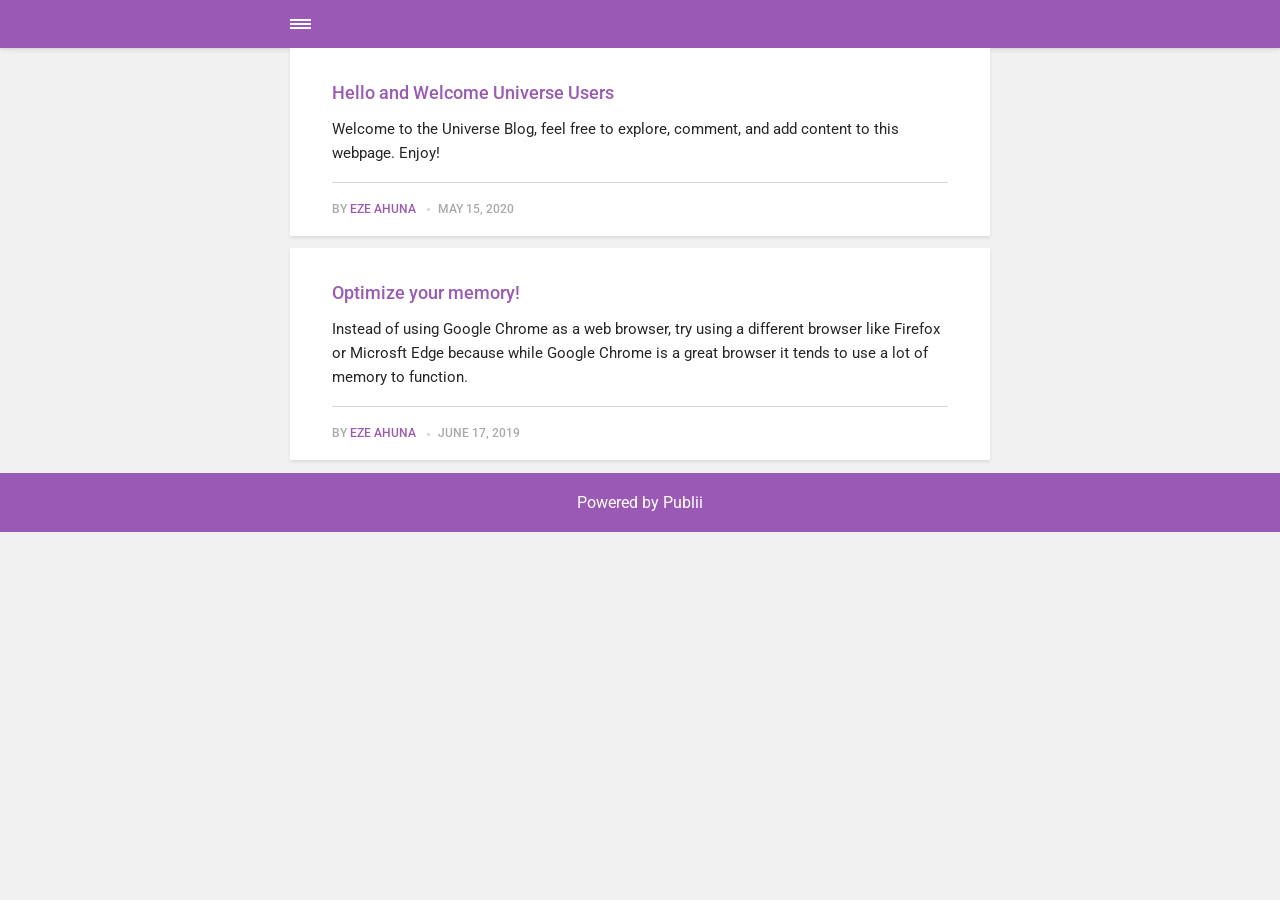
==== amp/index.html @ 473796ad "Initial commit" ====
<!doctype html><html amp lang="en"><head><meta charset="utf-8"><title>Universe Blog</title><meta name="description" content="Website for users in the universe workgroup"><link rel="canonical" href="https://universe-blog.net/"><meta name="viewport" content="width=device-width,minimum-scale=1,initial-scale=1"><link href="https://fonts.googleapis.com/css?family=Roboto:400,700&display=swap" rel="stylesheet" type="text/css"><script async custom-element="amp-sidebar" src="https://cdn.ampproject.org/v0/amp-sidebar-0.1.js"></script><script async custom-element="amp-iframe" src="https://cdn.ampproject.org/v0/amp-iframe-0.1.js"></script><script async custom-element="amp-video" src="https://cdn.ampproject.org/v0/amp-video-0.1.js"></script><script type="application/ld+json">{"@context":"http://schema.org","@type":"Organization","name":"Universe Blog","url":"https://universe-blog.net/amp/"}</script><style amp-custom>article,
aside,
footer,
header,
hgroup,
main,
nav,
section {
  display: block; }

*,
*:before,
*:after {
  -webkit-box-sizing: content-box;
  box-sizing: content-box;
  margin: 0;
  padding: 0; }

li {
  list-style: none; }

amp-img {
  max-width: 100%; }

button,
input,
select,
textarea {
  font: inherit; }

html {
  font-size: 1rem; }

body {
  background: #f1f1f1;
  color: #262626;
  font-family: -apple-system, BlinkMacSystemFont, "Segoe UI", Roboto, Oxygen-Sans, Ubuntu, Cantarell, "Helvetica Neue", sans-serif;
  line-height: 1.6; }

a {
  color:  #9B59B6;
  text-decoration: none;
  -webkit-transition: all 0.12s linear 0s;
  -o-transition: all 0.12s linear 0s;
  transition: all 0.12s linear 0s; }

a:hover {
  color: #262626;
  text-decoration: underline;
  -webkit-text-decoration-skip: ink;
  text-decoration-skip: ink; }

a:active {
  color: #262626; }

a:focus {
  outline: 2px dotted #9B59B6; }

figure,
blockquote,
p,
ul,
ol,
dl,
table,
hr,
fieldset {
  margin-top: 1.6rem; }

h1,
h2,
h3,
h4,
h5,
h6 {
  color: #262626;
  font-family: -apple-system, BlinkMacSystemFont, "Segoe UI", Roboto, Oxygen-Sans, Ubuntu, Cantarell, "Helvetica Neue", sans-serif;
  font-weight: 500;
  line-height: 1.2;
  margin-top: 2.13333rem; }

h1 {
  font-size: 1.67583rem;
  font-weight: normal; }

h2 {
  font-size: 1.4729rem; }

h3 {
  font-size: 1.29454rem; }

h4 {
  font-size: 1.13778rem; }

h5 {
  font-size: 1rem; }

h6 {
  font-size: 0.87891rem; }

h2 + p,
h3 + p,
h4 + p,
h5 + p,
h6 + p {
  margin-top: 0.8rem; }

b,
strong {
  font-weight: 600; }

blockquote {
  color: #6c7175;
  font-family: "Droid Serif", "Times", "Source Serif Pro", serif;
  font-style: italic;
  padding: 1.33333rem 0.53333rem 1.33333rem 3.2rem;
  position: relative; }
  blockquote:before {
    display: block;
    content: "\201C";
    font-size: 4.41226rem;
    position: absolute;
    left: 0;
    top: -12px;
    color: rgba(108, 113, 117, 0.5); }
  blockquote > :nth-child(1) {
    margin-top: 0; }

ul,
ol {
  margin-left: 2rem; }
  ul > li,
  ol > li {
    list-style: inherit;
    padding: 0 0 0.26667rem 0.26667rem; }

dl dt {
  color: #262626;
  font-weight: 600; }

code,
pre {
  background-color: #f1f1f1;
  font-family: monospace; }

pre {
  margin: 1.6rem 0 0;
  padding: 1.6rem;
  white-space: pre-wrap;
  word-wrap: break-word;
  overflow-x: auto; }
  pre > code {
    color: #262626;
    padding: 0; }

code {
  border-radius: 3px;
  color: #262626;
  padding: 0.26667rem 0.53333rem; }

table {
  border-collapse: collapse;
  border-spacing: 0;
  border: 1px solid #d4d4d4;
  width: 100%;
  overflow-x: auto;
  vertical-align: top;
  text-align: left;
  white-space: nowrap; }
  table th {
    font-weight: 500;
    padding: 0.53333rem 1.06667rem; }
  table tr {
    border-bottom: 1px solid #d4d4d4; }
    table tr:nth-child(2n) {
      background: #f1f1f1; }
  table td {
    padding: 0.53333rem 1.06667rem; }

figcaption {
  clear: both;
  color: rgba(108, 113, 117, 0.6);
  font-size: 0.82397rem;
  margin: 0.8rem 0 0;
  text-align: center; }

sub,
sup {
  font-size: 65%; }

hr {
  border: 0;
  height: 0;
  border-top: 1px solid rgba(0, 0, 0, 0.1);
  border-bottom: 1px solid rgba(255, 255, 255, 0.3); }

.btn, [type=button],
[type=submit],
button {
  background: #9B59B6;
  border: none;
  border-radius: 2px;
  color: #ffffff;
  cursor: pointer;
  display: inline-block;
  font-size: 0.87891rem;
  font-weight: 500;
  line-height: 1.9;
  padding: 0.53333rem 1.33333rem;
  text-align: center;
  text-decoration: none;
  -webkit-transition: all .15s ease;
  -o-transition: all .15s ease;
  transition: all .15s ease;
  width: auto; }
  .btn:hover, [type=button]:hover,
  [type=submit]:hover,
  button:hover {
    background: #262626;
    color: #ffffff; }
  .btn:focus, [type=button]:focus,
  [type=submit]:focus,
  button:focus {
    outline: none; }
  .btn-outline {
    border: 1px solid #ddd;
    background: #ffffff;
    border-radius: 3px;
    color: #262626; }

[type=button],
[type=submit],
button {
  text-transform: uppercase;
  -webkit-appearance: none;
  -moz-appearance: none; }

.navbar {
  background: #9B59B6;
  -webkit-box-shadow: 0 0 6px 0 rgba(0, 0, 0, 0.2);
  box-shadow: 0 0 6px 0 rgba(0, 0, 0, 0.2);
  line-height: 3;
  max-height: 4rem; }
  .navbar > div {
    -webkit-box-align: center;
    -ms-flex-align: center;
    align-items: center;
    display: -webkit-box;
    display: -ms-flexbox;
    display: flex;
    -webkit-box-pack: center;
    -ms-flex-pack: center;
    justify-content: center;
    text-align: left;
    max-width: 700px;
    margin: 0 auto; }
  .navbar a {
    color: #ffffff;
    text-decoration: none; }
  .navbar-sidebar-toggle {
    left: 0;
    position: relative;
    text-indent: -99999rem; }
    .navbar-sidebar-toggle:before {
      content: "";
      display: block;
      border-top: 0.375rem double #ffffff;
      border-bottom: 0.125rem solid #ffffff;
      height: 0.125rem;
      position: absolute;
      text-indent: 0;
      top: 50%;
      width: 1.3rem;
      -webkit-transform: translate(0px, -50%);
      -ms-transform: translate(0px, -50%);
      transform: translate(0px, -50%); }


.logo {
            background-image: url('https://universe-blog.net/media/website/orbit_sm.png');
            background-size: auto 2rem;
            background-repeat: no-repeat;
            background-position: center center;
            display: inline-block;
  font-weight: 600;
  line-height: 1;
            margin: 0 auto;
            height: 2rem;
            text-indent: -9999px;
            width: 240px;vertical-align: middle;
        }
        .logo.logo-text {
            line-height: 2;
            text-align: center;
            text-indent: 0;
        }

amp-sidebar {
  background: #ffffff;
  width: 240px; }
  amp-sidebar > ul {
    margin: 0.8rem 0 0;
    padding: 0; }
    amp-sidebar > ul ul {
      border-left: 1px solid #d4d4d4;
      margin: 0.53333rem 0 0; }
    amp-sidebar > ul li {
      color: #262626;
      font-size: 0.9375rem;
      font-weight: 600;
      list-style: none;
      line-height: 1.4;
      padding: 0.42667rem 1.06667rem; }
      amp-sidebar > ul li li {
        font-weight: normal;
        padding: 0.26667rem 0 0.26667rem 1.06667rem; }
    amp-sidebar > ul a,
    amp-sidebar > ul a:visited {
      color: #262626; }

.bg-white {
  background: #ffffff; }

.wrap-page {
  max-width: 700px;
  margin: 0 auto; }

@media all and (max-width: 43.6875em) {
  .wrap-inner {
    padding: 0 6%; } }

.page-title {
  background: #ffffff;
  -webkit-box-shadow: 0 2px 3px rgba(38, 38, 38, 0.1);
  box-shadow: 0 2px 3px rgba(38, 38, 38, 0.1);
  margin-bottom: 0.8rem;
  padding: 1.6rem 6%; }
  .page-title > h1 {
    margin: 0;
    font-size: 1.29454rem; }
  .page-title > p {
    font-size: 0.87891rem;
    color: #6c7175;
    line-height: 1.3;
    margin: 0.26667rem 0 0; }
  .page-title-author {
    border-radius: 50%;
    float: left;
    height: 2.5rem;
    width: 2.5rem; }
    .page-title-author + h1 {
      margin-left: 3.5rem; }
      .page-title-author + h1 + p {
        margin-left: 3.5rem; }

.card {
  background: #ffffff;
  -webkit-box-shadow: 0 2px 3px rgba(38, 38, 38, 0.1);
  box-shadow: 0 2px 3px rgba(38, 38, 38, 0.1);
  margin-bottom: 0.8rem;
  padding-bottom: 1.06667rem; }

  .card-meta {
    border-top: 1px solid #d4d4d4;
    color: rgba(108, 113, 117, 0.6);
    font-size: 0.7242rem;
    font-weight: 500;
    margin-top: 1.06667rem;
    padding-top: 1.06667rem;
    text-transform: uppercase; }
    .card-meta a + time:before {
      content: "";
      background: #d4d4d4;
      display: inline-block;
      height: 3px;
      margin: 0 8px;
      width: 3px;
      vertical-align: middle;
      border-radius: 50%; }
  .card-text {
    font-size: 0.9375rem;
    overflow: hidden;
    padding: 0 6%; }
    .card-text h2 {
      font-size: 1.13778rem; }

.post {
  margin-bottom: 2.13333rem; }
  .post-featured-image {
    margin-top: 0;
    position: relative; }
    .post-featured-image > figcaption {
      background: rgba(0, 0, 0, 0.5);
      border-radius: 3px;
      color: #ffffff;
      position: absolute;
      bottom: 0.8rem;
      padding: 0 0.26667rem;
      right: 6%; }
  .post-header {
    margin-bottom: 2.13333rem; }
  .post-meta {
    border-bottom: 1px solid #d4d4d4;
    color: rgba(108, 113, 117, 0.6);
    font-size: 0.7242rem;
    font-weight: 500;
    margin-top: 1.06667rem;
    padding-bottom: 1.06667rem;
    text-transform: uppercase; }
    .post-meta a + time:before {
      content: "";
      background: #d4d4d4;
      display: inline-block;
      height: 3px;
      margin: 0 8px;
      width: 3px;
      vertical-align: middle;
      border-radius: 50%; }
  .post-tag {
    margin: 0; }
    .post-tag > li {
      display: inline-block;
      padding: 0; }
      .post-tag > li a {
        background: #f1f1f1;
        border-radius: 2px;
        color: #6c7175;
        font-size: 0.77248rem;
        display: inline-block;
        margin: 0 0.26667rem 0.26667rem 0;
        padding: 0.26667rem 0.53333rem; }
        .post-tag > li a:hover {
          background: #9B59B6;
          color: #ffffff;
          text-decoration: none; }
  .post-share {
    display: -webkit-box;
    display: -ms-flexbox;
    display: flex;
    -webkit-box-orient: horizontal;
    -webkit-box-direction: normal;
    -ms-flex-direction: row;
    flex-direction: row;
    -webkit-box-pack: justify;
    -ms-flex-pack: justify;
    justify-content: space-between;
    margin-top: 1.6rem;
    width: 100%; }
    .post-share amp-social-share {
      -webkit-box-flex: 1;
      -ms-flex: 1 0 auto;
      flex: 1 0 auto;
      background-size: 24px; }
  .post-scroll {
    color: #ffffff;
    background: #9B59B6;
    bottom: 10px;
    border-radius: 50%;
    border: none;
    -webkit-box-shadow: 0 1px 1.5px 0 rgba(38, 38, 38, 0.12), 0 1px 1px 0 rgba(38, 38, 38, 0.24);
    box-shadow: 0 1px 1.5px 0 rgba(38, 38, 38, 0.12), 0 1px 1px 0 rgba(38, 38, 38, 0.24);
    font-size: 1.13778rem;
    height: 46px;
    opacity: 0;
    outline: none;
    position: fixed;
    padding: 0;
    right: 4%;
    visibility: hidden;
    width: 46px;
    z-index: 9999; }
    .post-scroll-marker {
      height: 0px;
      position: absolute;
      top: 100px;
      width: 0px; }
        .post-pagination {
    background: #f1f1f1;
    -webkit-box-shadow: inset 0 2px 3px rgba(38, 38, 38, 0.1);
    box-shadow: inset 0 2px 3px rgba(38, 38, 38, 0.1);
    border-top: 1px solid #d4d4d4;
    padding: 1.06667rem 0; }
    .post-pagination > div {
      line-height: 1.2;
      padding: 0.53333rem 1.06667rem;
      text-align: center; }
      .post-pagination > div span {
        display: block;
        color: #6c7175;
        font-size: 0.7242rem;
        font-weight: 500;
        margin-bottom: 0.26667rem;
        text-transform: uppercase; }
    .post-pagination-prev a:before {
      content: "\2190";
      margin-right: 0.26667rem; }
    .post-pagination-next a:after {
      content: "\2192";
      margin-left: 0.26667rem; }

aside {
  margin: 1.6rem 0 0; }

.align-left {
  text-align: left; }

.align-right {
  text-align: right; }

.align-center {
  text-align: center; }

.align-justify {
  text-align: justify; }

.msg {
  border-left: 2px solid transparent;
  padding: 1.06667rem 1.06667rem; }
  .msg--highlight {
    background-color: #fff8e6;
    border-color: #e2ac4f; }
  .msg--info {
    background: rgba(45, 97, 201, 0.03);
    border-color: #9B59B6; }
  .msg--success {
    background: #f7fbf6;
    border-color: #5ab44b; }
  .msg--warning {
    background: #fff3f3;
    border-color: #c06367;
    color: #a94442; }

.dropcap:first-letter {
  float: left;
  font-family: -apple-system, BlinkMacSystemFont, "Segoe UI", Roboto, Oxygen-Sans, Ubuntu, Cantarell, "Helvetica Neue", sans-serif;
  font-size: 2.16943rem;
  line-height: 0.7;
  margin-right: 0.53333rem;
  padding: 0.53333rem 0.53333rem 0.53333rem 0; }

.pagination {
  display: -webkit-box;
  display: -ms-flexbox;
  display: flex;
  -webkit-box-pack: justify;
  -ms-flex-pack: justify;
  justify-content: space-between;
  margin: 0.8rem 0; }
  .pagination > a {
    padding-left: 0;
    padding-right: 0;
    width: 49%; }
  .pagination-right {
    margin-left: auto; }

.bottom {
  background: #9B59B6;
  color: #ffffff;
  padding: 1.06667rem 4%;
  text-align: center; }</style><style amp-boilerplate>body{-webkit-animation:-amp-start 8s steps(1,end) 0s 1 normal both;-moz-animation:-amp-start 8s steps(1,end) 0s 1 normal both;-ms-animation:-amp-start 8s steps(1,end) 0s 1 normal both;animation:-amp-start 8s steps(1,end) 0s 1 normal both}@-webkit-keyframes -amp-start{from{visibility:hidden}to{visibility:visible}}@-moz-keyframes -amp-start{from{visibility:hidden}to{visibility:visible}}@-ms-keyframes -amp-start{from{visibility:hidden}to{visibility:visible}}@-o-keyframes -amp-start{from{visibility:hidden}to{visibility:visible}}@keyframes -amp-start{from{visibility:hidden}to{visibility:visible}}</style><noscript><style amp-boilerplate>body{-webkit-animation:none;-moz-animation:none;-ms-animation:none;animation:none}</style></noscript><script async src="https://cdn.ampproject.org/v0.js"></script><script custom-element="amp-animation" src="https://cdn.ampproject.org/v0/amp-animation-0.1.js" async></script><script custom-element="amp-position-observer" src="https://cdn.ampproject.org/v0/amp-position-observer-0.1.js" async></script></head><body><nav class="navbar wrap-inner" id="top"><div><a on="tap:navbar-sidebar.toggle" class="navbar-sidebar-toggle" title="Menu">Menu</a> <a class="logo" href="https://universe-blog.net/amp/">Universe Blog</a></div></nav><main class="wrap-page"><article class="card"><a href="https://universe-blog.net/amp/welcome-universe-users-2.html"><amp-img src="https://universe-blog.net/media/posts/6/sun_mountains_landscape.jpg" alt="" srcset="https://universe-blog.net/media/posts/6/responsive/sun_mountains_landscape-xs.jpg 300w ,https://universe-blog.net/media/posts/6/responsive/sun_mountains_landscape-sm.jpg 480w ,https://universe-blog.net/media/posts/6/responsive/sun_mountains_landscape-md.jpg 768w" sizes="(max-width: 768px) 100vw, 768px" height="1200" layout="responsive" width="1600"></amp-img></a><div class="card-text"><h2><a href="https://universe-blog.net/amp/welcome-universe-users-2.html">Hello and Welcome Universe Users</a></h2><p>Welcome to the Universe Blog, feel free to explore, comment, and add content to this webpage. Enjoy!</p><p class="card-meta">By <a href="https://universe-blog.net/amp/authors/eze-ahuna/" rel="nofollow" title="Eze Ahuna">Eze Ahuna</a> <time datetime="2020-05-15T03:46">May 15, 2020</time></p></div></article><article class="card"><div class="card-text"><h2><a href="https://universe-blog.net/amp/optimize-your-memory.html">Optimize your memory!</a></h2><p>Instead of using Google Chrome as a web browser, try using a different browser like Firefox or Microsft Edge because while Google Chrome is a great browser it tends to use a lot of memory to function.</p><p class="card-meta">By <a href="https://universe-blog.net/amp/authors/eze-ahuna/" rel="nofollow" title="Eze Ahuna">Eze Ahuna</a> <time datetime="2019-06-17T23:57">June 17, 2019</time></p></div></article></main><amp-animation id="showAnim" layout="nodisplay"><script type="application/json">{
                    "duration": "200ms",
                    "fill": "both",
                    "iterations": "1",
                    "direction": "alternate",
                    "animations": [{
                        "selector": ".post-scroll",
                        "keyframes": [{
                            "opacity": "1",
                            "visibility": "visible",
                            "transform": "scale(1)"
                        }]
                    }]
                }</script></amp-animation><amp-animation id="hideAnim" layout="nodisplay"><script type="application/json">{
                    "duration": "200ms",
                    "fill": "both",
                    "iterations": "1",
                    "direction": "alternate",
                    "animations": [{
                        "selector": ".post-scroll",
                        "keyframes": [{
                            "opacity": "0",
                            "visibility": "hidden",
                            "transform": "scale(0.1)"
                        }]
                    }]
                }</script></amp-animation><div class="post-scroll-marker"><amp-position-observer on="enter:hideAnim.start; exit:showAnim.start" layout="nodisplay"></amp-position-observer></div><button class="post-scroll" on="tap:top.scrollTo(duration=200)">&#8593;</button><footer class="bottom">Powered by Publii</footer><amp-sidebar id="navbar-sidebar" layout="nodisplay"><ul></ul></amp-sidebar></body></html>
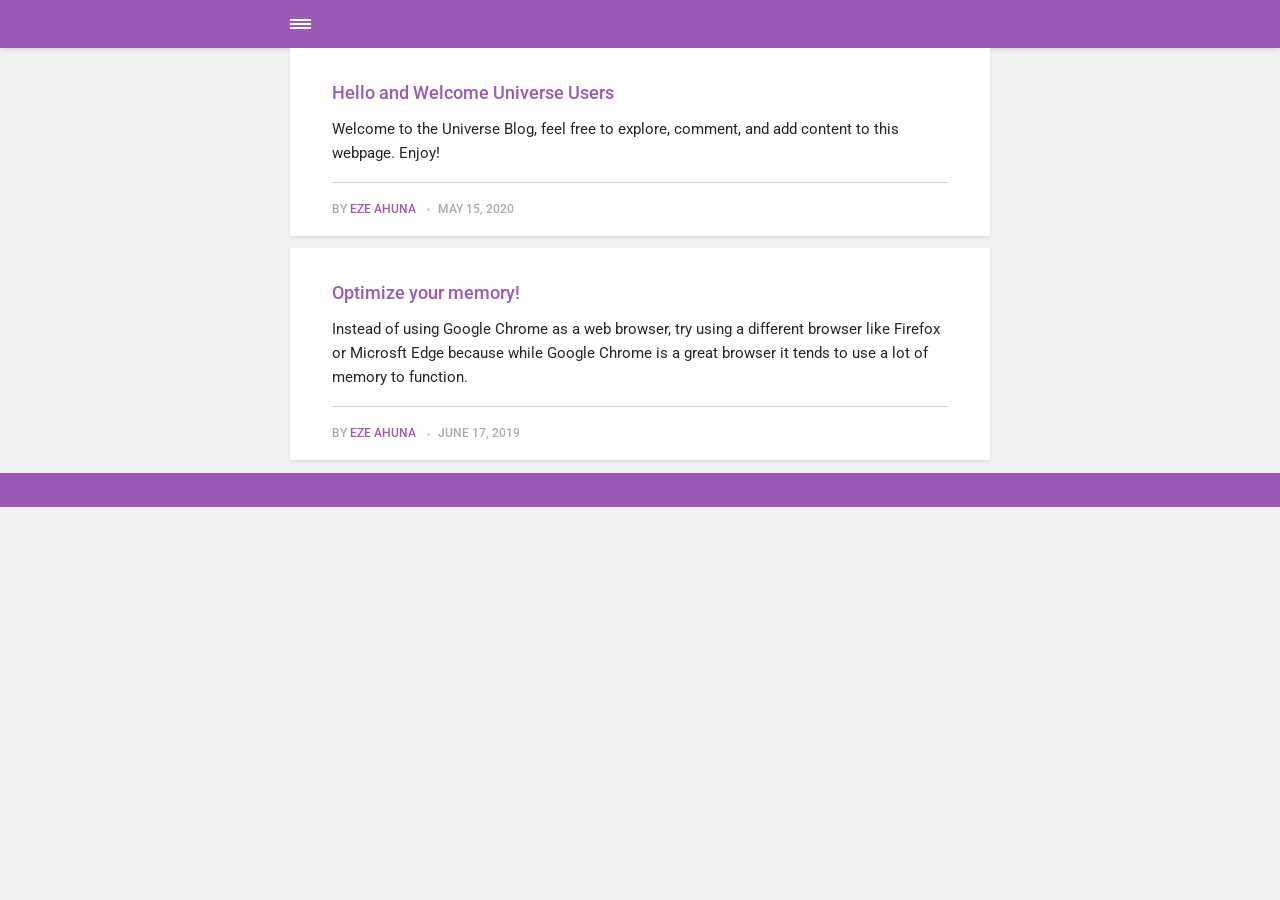
==== commit a628f337: "Point site URLs at GitHub Pages and remove Publii branding - Replace https://universe-blog.net with " ====
--- a/amp/index.html
+++ b/amp/index.html
@@ -1,4 +1,4 @@
-<!doctype html><html amp lang="en"><head><meta charset="utf-8"><title>Universe Blog</title><meta name="description" content="Website for users in the universe workgroup"><link rel="canonical" href="https://universe-blog.net/"><meta name="viewport" content="width=device-width,minimum-scale=1,initial-scale=1"><link href="https://fonts.googleapis.com/css?family=Roboto:400,700&display=swap" rel="stylesheet" type="text/css"><script async custom-element="amp-sidebar" src="https://cdn.ampproject.org/v0/amp-sidebar-0.1.js"></script><script async custom-element="amp-iframe" src="https://cdn.ampproject.org/v0/amp-iframe-0.1.js"></script><script async custom-element="amp-video" src="https://cdn.ampproject.org/v0/amp-video-0.1.js"></script><script type="application/ld+json">{"@context":"http://schema.org","@type":"Organization","name":"Universe Blog","url":"https://universe-blog.net/amp/"}</script><style amp-custom>article,
+<!doctype html><html amp lang="en"><head><meta charset="utf-8"><title>Universe Blog</title><meta name="description" content="Website for users in the universe workgroup"><link rel="canonical" href="https://universe-blog-usa.github.io/universe-blog/"><meta name="viewport" content="width=device-width,minimum-scale=1,initial-scale=1"><link href="https://fonts.googleapis.com/css?family=Roboto:400,700&display=swap" rel="stylesheet" type="text/css"><script async custom-element="amp-sidebar" src="https://cdn.ampproject.org/v0/amp-sidebar-0.1.js"></script><script async custom-element="amp-iframe" src="https://cdn.ampproject.org/v0/amp-iframe-0.1.js"></script><script async custom-element="amp-video" src="https://cdn.ampproject.org/v0/amp-video-0.1.js"></script><script type="application/ld+json">{"@context":"http://schema.org","@type":"Organization","name":"Universe Blog","url":"https://universe-blog-usa.github.io/universe-blog/amp/"}</script><style amp-custom>article,
 aside,
 footer,
 header,
@@ -277,7 +277,7 @@
 
 
 .logo {
-            background-image: url('https://universe-blog.net/media/website/orbit_sm.png');
+            background-image: url('https://universe-blog-usa.github.io/universe-blog/media/website/orbit_sm.png');
             background-size: auto 2rem;
             background-repeat: no-repeat;
             background-position: center center;
@@ -557,7 +557,7 @@
   background: #9B59B6;
   color: #ffffff;
   padding: 1.06667rem 4%;
-  text-align: center; }</style><style amp-boilerplate>body{-webkit-animation:-amp-start 8s steps(1,end) 0s 1 normal both;-moz-animation:-amp-start 8s steps(1,end) 0s 1 normal both;-ms-animation:-amp-start 8s steps(1,end) 0s 1 normal both;animation:-amp-start 8s steps(1,end) 0s 1 normal both}@-webkit-keyframes -amp-start{from{visibility:hidden}to{visibility:visible}}@-moz-keyframes -amp-start{from{visibility:hidden}to{visibility:visible}}@-ms-keyframes -amp-start{from{visibility:hidden}to{visibility:visible}}@-o-keyframes -amp-start{from{visibility:hidden}to{visibility:visible}}@keyframes -amp-start{from{visibility:hidden}to{visibility:visible}}</style><noscript><style amp-boilerplate>body{-webkit-animation:none;-moz-animation:none;-ms-animation:none;animation:none}</style></noscript><script async src="https://cdn.ampproject.org/v0.js"></script><script custom-element="amp-animation" src="https://cdn.ampproject.org/v0/amp-animation-0.1.js" async></script><script custom-element="amp-position-observer" src="https://cdn.ampproject.org/v0/amp-position-observer-0.1.js" async></script></head><body><nav class="navbar wrap-inner" id="top"><div><a on="tap:navbar-sidebar.toggle" class="navbar-sidebar-toggle" title="Menu">Menu</a> <a class="logo" href="https://universe-blog.net/amp/">Universe Blog</a></div></nav><main class="wrap-page"><article class="card"><a href="https://universe-blog.net/amp/welcome-universe-users-2.html"><amp-img src="https://universe-blog.net/media/posts/6/sun_mountains_landscape.jpg" alt="" srcset="https://universe-blog.net/media/posts/6/responsive/sun_mountains_landscape-xs.jpg 300w ,https://universe-blog.net/media/posts/6/responsive/sun_mountains_landscape-sm.jpg 480w ,https://universe-blog.net/media/posts/6/responsive/sun_mountains_landscape-md.jpg 768w" sizes="(max-width: 768px) 100vw, 768px" height="1200" layout="responsive" width="1600"></amp-img></a><div class="card-text"><h2><a href="https://universe-blog.net/amp/welcome-universe-users-2.html">Hello and Welcome Universe Users</a></h2><p>Welcome to the Universe Blog, feel free to explore, comment, and add content to this webpage. Enjoy!</p><p class="card-meta">By <a href="https://universe-blog.net/amp/authors/eze-ahuna/" rel="nofollow" title="Eze Ahuna">Eze Ahuna</a> <time datetime="2020-05-15T03:46">May 15, 2020</time></p></div></article><article class="card"><div class="card-text"><h2><a href="https://universe-blog.net/amp/optimize-your-memory.html">Optimize your memory!</a></h2><p>Instead of using Google Chrome as a web browser, try using a different browser like Firefox or Microsft Edge because while Google Chrome is a great browser it tends to use a lot of memory to function.</p><p class="card-meta">By <a href="https://universe-blog.net/amp/authors/eze-ahuna/" rel="nofollow" title="Eze Ahuna">Eze Ahuna</a> <time datetime="2019-06-17T23:57">June 17, 2019</time></p></div></article></main><amp-animation id="showAnim" layout="nodisplay"><script type="application/json">{
+  text-align: center; }</style><style amp-boilerplate>body{-webkit-animation:-amp-start 8s steps(1,end) 0s 1 normal both;-moz-animation:-amp-start 8s steps(1,end) 0s 1 normal both;-ms-animation:-amp-start 8s steps(1,end) 0s 1 normal both;animation:-amp-start 8s steps(1,end) 0s 1 normal both}@-webkit-keyframes -amp-start{from{visibility:hidden}to{visibility:visible}}@-moz-keyframes -amp-start{from{visibility:hidden}to{visibility:visible}}@-ms-keyframes -amp-start{from{visibility:hidden}to{visibility:visible}}@-o-keyframes -amp-start{from{visibility:hidden}to{visibility:visible}}@keyframes -amp-start{from{visibility:hidden}to{visibility:visible}}</style><noscript><style amp-boilerplate>body{-webkit-animation:none;-moz-animation:none;-ms-animation:none;animation:none}</style></noscript><script async src="https://cdn.ampproject.org/v0.js"></script><script custom-element="amp-animation" src="https://cdn.ampproject.org/v0/amp-animation-0.1.js" async></script><script custom-element="amp-position-observer" src="https://cdn.ampproject.org/v0/amp-position-observer-0.1.js" async></script></head><body><nav class="navbar wrap-inner" id="top"><div><a on="tap:navbar-sidebar.toggle" class="navbar-sidebar-toggle" title="Menu">Menu</a> <a class="logo" href="https://universe-blog-usa.github.io/universe-blog/amp/">Universe Blog</a></div></nav><main class="wrap-page"><article class="card"><a href="https://universe-blog-usa.github.io/universe-blog/amp/welcome-universe-users-2.html"><amp-img src="https://universe-blog-usa.github.io/universe-blog/media/posts/6/sun_mountains_landscape.jpg" alt="" srcset="https://universe-blog-usa.github.io/universe-blog/media/posts/6/responsive/sun_mountains_landscape-xs.jpg 300w ,https://universe-blog-usa.github.io/universe-blog/media/posts/6/responsive/sun_mountains_landscape-sm.jpg 480w ,https://universe-blog-usa.github.io/universe-blog/media/posts/6/responsive/sun_mountains_landscape-md.jpg 768w" sizes="(max-width: 768px) 100vw, 768px" height="1200" layout="responsive" width="1600"></amp-img></a><div class="card-text"><h2><a href="https://universe-blog-usa.github.io/universe-blog/amp/welcome-universe-users-2.html">Hello and Welcome Universe Users</a></h2><p>Welcome to the Universe Blog, feel free to explore, comment, and add content to this webpage. Enjoy!</p><p class="card-meta">By <a href="https://universe-blog-usa.github.io/universe-blog/amp/authors/eze-ahuna/" rel="nofollow" title="Eze Ahuna">Eze Ahuna</a> <time datetime="2020-05-15T03:46">May 15, 2020</time></p></div></article><article class="card"><div class="card-text"><h2><a href="https://universe-blog-usa.github.io/universe-blog/amp/optimize-your-memory.html">Optimize your memory!</a></h2><p>Instead of using Google Chrome as a web browser, try using a different browser like Firefox or Microsft Edge because while Google Chrome is a great browser it tends to use a lot of memory to function.</p><p class="card-meta">By <a href="https://universe-blog-usa.github.io/universe-blog/amp/authors/eze-ahuna/" rel="nofollow" title="Eze Ahuna">Eze Ahuna</a> <time datetime="2019-06-17T23:57">June 17, 2019</time></p></div></article></main><amp-animation id="showAnim" layout="nodisplay"><script type="application/json">{
                     "duration": "200ms",
                     "fill": "both",
                     "iterations": "1",
@@ -583,4 +583,4 @@
                             "transform": "scale(0.1)"
                         }]
                     }]
-                }</script></amp-animation><div class="post-scroll-marker"><amp-position-observer on="enter:hideAnim.start; exit:showAnim.start" layout="nodisplay"></amp-position-observer></div><button class="post-scroll" on="tap:top.scrollTo(duration=200)">&#8593;</button><footer class="bottom">Powered by Publii</footer><amp-sidebar id="navbar-sidebar" layout="nodisplay"><ul></ul></amp-sidebar></body></html>+                }</script></amp-animation><div class="post-scroll-marker"><amp-position-observer on="enter:hideAnim.start; exit:showAnim.start" layout="nodisplay"></amp-position-observer></div><button class="post-scroll" on="tap:top.scrollTo(duration=200)">&#8593;</button><footer class="bottom"></footer><amp-sidebar id="navbar-sidebar" layout="nodisplay"><ul></ul></amp-sidebar></body></html>
